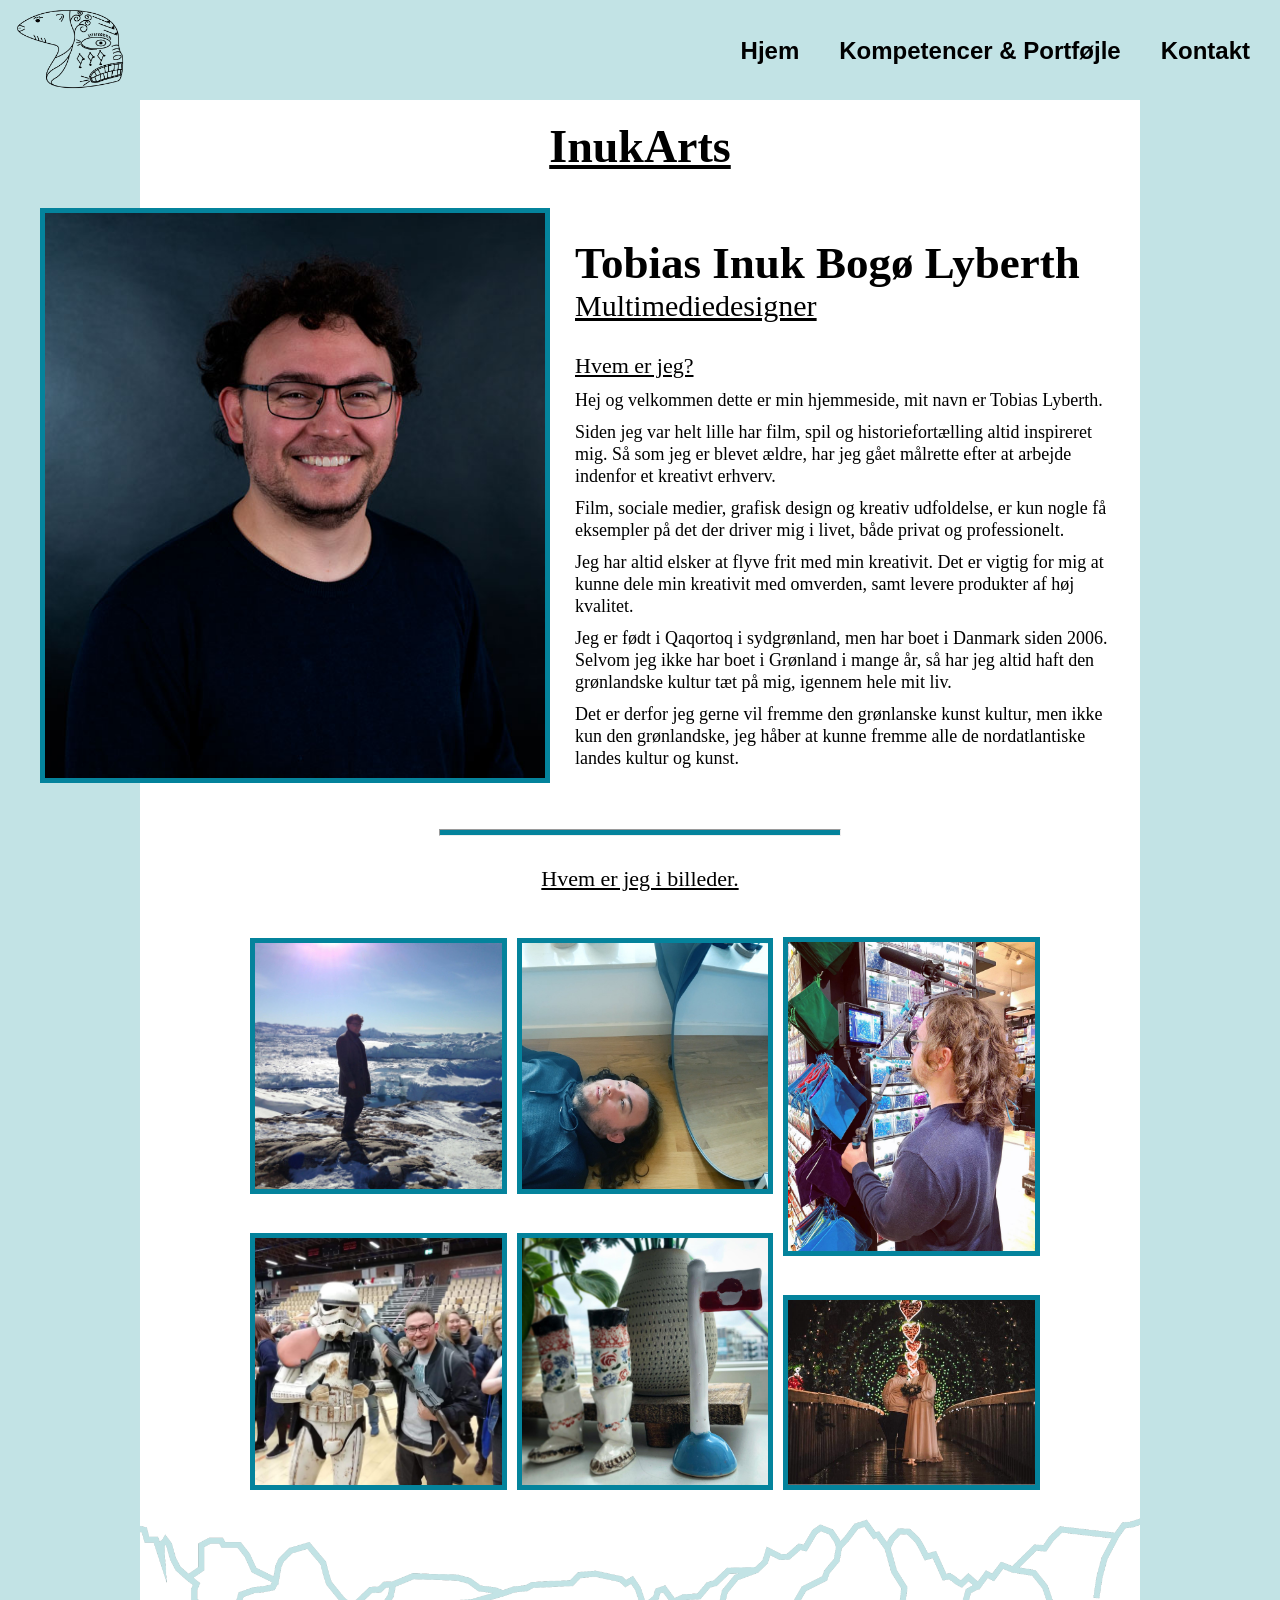
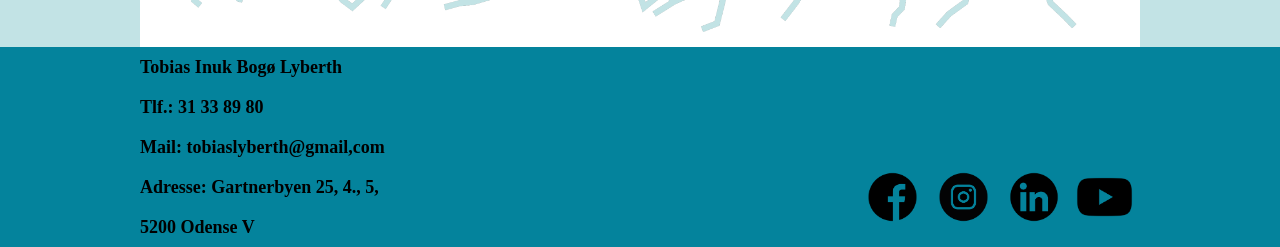
==== tredje version/index.html @ d22c3d8f "rename" ====
<!DOCTYPE html>
<html lang="da">

<head>

    <meta charset="UTF-8">
    <title>InukArts</title>
    <meta name="viewport" content="width=device-width, initial-scale=1.0">
    <link href="style.css" rel="stylesheet">

</head>

<body>

    <!--Header-->
    <div class="box1"></div>

    <header class="header1">
        <div class="logo">
            <a href="index copy.html"><img src="billeder&videoer/inukatrs_logo-bold02.png" alt="InukArts logo"></a>
        </div>

        <nav class="nav">
            <ul class="item1">
                <li><a href="index copy.html">
                        <h2>Hjem</h2>
                    </a></li>
                <li><a href="kompetencer&portføjle copy.html">
                        <h2>Kompetencer & Portføjle</h2>
                    </a></li>
                <li><a href="kontakt copy.html">
                        <h2>Kontakt</h2>
                    </a></li>
            </ul>
        </nav>
    </header>

    <!--rammen for hjemmesiden-->
    <div class="wrapper">
        <h1 class="title1">InukArts</h1>
        <div class="pbfoto">
            <img src="billeder&videoer/forside-billede-web.jpg" alt="Mig">
            <h4>Tobias Inuk Bogø Lyberth</h4>
            <p class="udannelse">Multimediedesigner</p>
            <p class="hvemerjeg">Hvem er jeg?</p>
            <p class="mig1">Hej og velkommen dette er min hjemmeside, mit navn er Tobias Lyberth.</p>
            <p class="mig1">Siden jeg var helt lille har film, spil og historiefortælling altid inspireret mig. Så som
                jeg er blevet ældre, har jeg gået målrette efter at arbejde indenfor et kreativt erhverv.</p>
            <p class="mig1">Film, sociale medier, grafisk design og kreativ udfoldelse, er kun nogle få eksempler på det
                der driver mig i livet, både privat og professionelt.</p>
            <p class="mig1">Jeg har altid elsker at flyve frit med min kreativit. Det er vigtig for mig at kunne dele
                min kreativit med omverden, samt levere produkter af høj kvalitet.</p>
            <p class="mig1">Jeg er født i Qaqortoq i sydgrønland, men har boet i Danmark siden 2006. Selvom jeg ikke har
                boet i Grønland i mange år, så har jeg altid haft den grønlandske kultur tæt på mig, igennem hele mit
                liv.</p>
            <p class="mig1">Det er derfor jeg gerne vil fremme den grønlanske kunst kultur, men ikke kun den
                grønlandske, jeg håber at kunne fremme alle de nordatlantiske landes kultur og kunst.</p>

            <hr>
        
            <p class="hvemerjeg2">Hvem er jeg i billeder.</p>
        
        <div class="billedermig">
            
            <div class="column">
                <img  src="billeder&videoer/ung-mig.jpg" alt="En ung mig">
                <img  src="billeder&videoer/star-wars.jpg" alt="STAR WARS">
            </div>
            <div class="column">
                <img  src="billeder&videoer/corona.jpg" alt="Corona">
                <img  src="billeder&videoer/groelandsk.jpg" alt="Kamikker">
            </div>
            <div class="column">
                <img  src="billeder&videoer/mig-på-arbejde.jpg" alt="Mig på arbejde">
                <img  src="billeder&videoer/bryllup.JPG" alt="Bryllup">
            </div>
        </div>

        </div>
        <div class="ishav">
            <img src="billeder&videoer/bundbillede.png" alt="ishav">
        </div>
    </div>

    <!--footer for hjemmesiden-->
    <footer class="footer1">
        <div class="wrapper-footer footer1-flex">
            <div class="oplysninger">
                <ul class="item2">
                    <li>
                        <h3>Tobias Inuk Bogø Lyberth</h3>
                    </li>
                    <li>
                        <h3>Tlf.: 31 33 89 80</h3>
                    </li>
                    <li>
                        <h3>Mail: tobiaslyberth@gmail,com</h3>
                    </li>
                    <li><a
                            href="https://www.google.com/maps/place/Gartnerbyen+25,+5200+Odense/@55.3953669,10.3548619,17z/data=!3m1!4b1!4m6!3m5!1s0x464cdfe820bb2b7b:0xb87500236441e39c!8m2!3d55.3953639!4d10.3574368!16s%2Fg%2F11r6rtnsw8?entry=ttu">
                            <h3 class="adresse">Adresse: Gartnerbyen 25, 4., 5, 5200 Odense V</h3>
                        </a></li>
                </ul>
            </div>
            <div class="social">
                <div class="facebook">
                    <a href="https://www.facebook.com/tobiaslyberth">
                        <img src="billeder&videoer/facebook_logo.png" alt="Facebook">
                        <img src="billeder&videoer/facebook_logo-hover.png" class="facebook-hover" alt="Facebook hover">
                    </a>
                </div>
                <div class="instagram">
                    <a href="https://www.instagram.com/tobias_lyberth/">
                        <img src="billeder&videoer/instagram_logo.png" alt="Instagram">
                        <img src="billeder&videoer/instagram_logo_hover.png" class="instagram-hover"
                            alt="Instagram hover">
                    </a>
                </div>
                <div class="linkedin">
                    <a href="https://www.linkedin.com/in/tobias-lyberth-909104238/">
                        <img src="billeder&videoer/linkedin_logo.png" alt="Linkedin">
                        <img src="billeder&videoer/linkedin_logo_hover.png" class="linkedin-hover" alt="Linkedin hover">
                    </a>
                </div>
                <div class="youtube">
                    <a href="https://www.youtube.com/channel/UC3QNZcIiZzQt-ZxKigrC2IA">
                        <img src="billeder&videoer/youtube_logo.png" alt="Youtube">
                        <img src="billeder&videoer/youtube_logo_hover.png" class="youtube-hover" alt="Youtube hover">
                    </a>
                </div>
            </div>
        </div>
    </footer>

</body>

</html>
---- tredje version/style.css ----
/*Body*/
* {
    margin: 0;
    padding: 0;
}

body {
    background-color: #c2e3e5;
}



/*Header*/
.header1 {
    width: 100%;
    height: 80px;
    background-color: #04839c;
    display: flex;
    justify-content: space-between;
    z-index: 99;
}

.logo {
    width: fit-content;
    height: 100%;
    margin-top: 10px;
    margin-left: 10px;
}

.logo img {
    height: 50px;
    align-self: center;
}

.nav {
    width: fit-content;
    height: 100%;
}

.nav li {
    list-style: none;
    margin-right: 10px;
    float: left;
}

.nav li a {
    display: block;
    text-decoration: none;
    padding: 1px 10px;
    line-height: 80px;
}

.nav li a h2 {
    font-size: 16px;
    color: #000000;
    font-family: arial;
}

.nav li a h2:hover {
    color: #8abfbe;
    text-decoration: underline;
}



/*Wrapper*/
.wrapper {
    margin: 0 auto;
    width: 400px;
    min-height: 50vh;
    background-color: rgb(255, 255, 255);
}

.wrapper h1 {
    padding-top: 20px;
    text-align: center;
    position: static;
    text-decoration: underline;
}

.pbfoto img {
    width: 75%;
    margin-top: 20px;
    margin-left: 50px;
    border: 5px solid #04839c;
}

.wrapper h4 {
    font-size: 25px;
    padding-left: 50px;
}

.wrapper .udannelse {
    font-size: 20px;
    padding-left: 50px;
    padding-bottom: 5px;
    text-decoration: underline;
}

.wrapper .hvemerjeg {
    font-size: 18px;
    padding-left: 50px;
    padding-top: 20px;
    text-decoration: underline;
}

.mig1 {
    font-size: 18px;
    padding-top: 10px;
    padding-bottom: 10px;
    padding-left: 50px;
    padding-right: 50px;
    line-height: 22px;
}

.wrapper hr {
    height: 3px;
    width: 200px;
    margin-top: 10px;
    margin-bottom: 10px;
    margin-left: auto;
    margin-right: auto;
    background-color: #04839c;
}

.wrapper .hvemerjeg2 {
    font-size: 22px;
    margin-top: 20px;
    text-align: center;
    text-decoration: underline;
}

.wrapper .ishav {
    width: fit-content;
    height: 100%;
    margin-left: auto;
    margin-right: auto;
}

.ishav img {
    width: 400px;
}



/*Footer*/
.footer1 {
    position: static;
    left: 0;
    right: 0;
    bottom: 0;
    width: 100%;
    height: 280px;
    background-color: #04839c;
}

.footer1-flex {
    display: flex;
}

.wrapper-footer {
    margin: 0 auto;
    width: 400px;
}

.social {
    width: 100%;
    display: flex;
    flex-direction: column;
    margin-top: 40px;
}

.social img {
    height: 50px;
    align-self: center;

}

.item2 {
    list-style: none;
    line-height: 40px;
}

.item2 li a {
    text-decoration: none;
}

.item2 h3 {
    font-size: 18px;
    color: #000;
}

.adresse:hover {
    color: #8abfbe;
    text-decoration: underline;
}

/*facebook*/
.facebook {
    position: relative;
    display: inline-block;
    padding-left: 100px;
}

.facebook .facebook-hover {
    display: none;
    position: absolute;
    top: 0;
    left: 0;
}

.facebook:hover .facebook-hover {
    display: inline;
    padding-left: 100px;
}

/*instagram*/
.instagram {
    position: relative;
    display: inline-block;
    padding-left: 100px;
}

.instagram .instagram-hover {
    display: none;
    position: absolute;
    top: 0;
    left: 0;
}

.instagram:hover .instagram-hover {
    display: inline;
    padding-left: 100px;
}

/*linkedin*/
.linkedin {
    position: relative;
    display: inline-block;
    padding-left: 100px;
}

.linkedin .linkedin-hover {
    display: none;
    position: absolute;
    top: 0;
    left: 0;
}

.linkedin:hover .linkedin-hover {
    display: inline;
    padding-left: 100px;
}

/*youtube*/
.youtube {
    position: relative;
    display: inline-block;
    padding-left: 100px;
}

.youtube .youtube-hover {
    display: none;
    position: absolute;
    top: 0;
    left: 0;
}

.youtube:hover .youtube-hover {
    display: inline;
    padding-left: 100px;
}



/*Kontakt side*/
.kontakt {
    padding: 50px;
    text-align: center;
}

.kontakt-box {
    max-width: 800px;
    margin: 0 auto;
}

.kontakt-wrapper {
    grid-template-columns: 1fr;
}

.kontakt-form {
    text-align: left;
}

.kontakt-form h3 {
    font-size: 26px;
    margin-bottom: 20px;
}

.form-gruppe {
    margin-bottom: 20px;
}

input,
textarea {
    width: 100%;
    padding: 12px;
    border: none;
    background-color: #c2e3e5;
    color: #333;
}

input:focus,
textarea:focus {
    outline: none;
    box-shadow: 0 0 8px #bbb;
}

button {
    display: inline-block;
    padding: 12px 24px;
    background-color: #c2e3e5;
    color: #fff;
    border: none;
    cursor: pointer;
    transition: 0.3s ease;
    margin-left: 30%;
}

button:hover {
    background-color: #04839c;
}

.kontakt-info {
    text-align: left;
    padding-top: 20px;
}

.kontakt-info h3 {
    font-size: 26px;
    margin-bottom: 20px;
    color: #000;
}

.kontakt-info p {
    margin-bottom: 10px;
    color: #000;
}



/*Komepenter & portføjle side*/
.wrapper-portføjle {
    margin: 0 auto;
    width: 400px;
    height: 100%;
    background-color: rgb(255, 255, 255);
}

.wrapper-portføjle h1 {
    padding-top: 20px;
    text-align: center;
    position: static;
    text-decoration: underline;
}

.wrapper-portføjle .kp-beskrivelse {
    padding-top: 10px;
}

.wrapper-portføjle .kp1 {
    padding-top: 10px;
    padding-left: 50px;
    padding-right: 50px;
    padding-bottom: 10px;
    font-size: 18px;
    line-height: 20px;
}

.wrapper-portføjle hr {
    height: 3px;
    width: 200px;
    margin-top: 10px;
    margin-bottom: 10px;
    margin-left: auto;
    margin-right: auto;
    background-color: #04839c;
}



/*Første række billeder & videoer*/
.portføjle-billeder1 {
    display: flex;
    flex-direction: column;
    justify-content: space-around;
    padding-top: 10px;
    padding-left: 45px;
    padding-bottom: 10px;
}

.portføjle-billeder1 li {
    list-style: none;
}

.portføjle-billeder1 li img {
    width: 300px;
    border: 5px solid #04839c;
}

.portføjle-billeder1 li video {
    border: 5px solid #04839c;
}

.portføjle-billeder1 li p {
    font-size: 18px;
    padding-bottom: 20px;
}



/*Anden række billeder*/
.portføjle-billeder2 {
    display: flex;
    flex-direction: column;
    justify-content: space-around;
    padding-top: 10px;
    padding-left: 45px;
    padding-bottom: 10px;
}

.portføjle-billeder2 li {
    list-style: none;
}

.portføjle-billeder2 li img {
    width: 300px;
    border: 5px solid #04839c;
}

.portføjle-billeder2 li video {
    border: 5px solid #04839c;
}

.portføjle-billeder2 li p {
    font-size: 18px;
    padding-bottom: 20px;
}



/*Række af videoer*/
.wrapper-portføjle .kp2 {
    padding-top: 10px;
    padding-left: 50px;
    padding-right: 50px;
    padding-bottom: 10px;
    font-size: 18px;
    line-height: 20px;
}

.portføjle-videoer1 li {
    list-style: none;
    padding-top: 10px;
    padding-bottom: 10px;
}

.portføjle-videoer1 li video {
    border: 5px solid #04839c;
}

.portføjle-videoer1 li p {
    font-size: 18px;
    padding-bottom: 10px;
}

.youtube-video {
    padding-left: 20px;
    padding-right: 28px;
}

.øl {
    aspect-ratio: 16 / 9;
    width: 100%;
    height: 100%;
    border: 5px solid #04839c;
  }

  .fuck {
    aspect-ratio: 16 / 9;
    width: 100%;
    height: 100%;
    border: 5px solid #04839c;
  }
/*Slutning af koden for billeder og videoer*/



/*Wrapper for kempetencer & portføjle*/
.wrapper-portføjle .kp3 {
    padding-top: 10px;
    padding-left: 50px;
    padding-right: 50px;
    padding-bottom: 10px;
    font-size: 18px;
    line-height: 20px;
}

.bundbillede {
    width: fit-content;
    height: 100%;
    margin-left: auto;
    margin-right: auto;
}

.bundbillede img {
    width: 400px;
}



/*PC version af style*/
@media only screen and (min-width: 960px) {

    /*Koden for animationen af header*/
    .box1 {
        width: 100%;
        height: 100px;
        background-color: #c2e3e5;
        margin-top: -100px;
        position: fixed;
        z-index: 99;
    }

    .header1 {
        width: 100%;
        height: 0px;
        background-color: #04839c;
        display: flex;
        justify-content: space-between;
        position: fixed;
        margin-top: -100px;
        transition-property: height;
        transition-duration: 0.5s;
        transition-delay: 0.2s;
        z-index: 99;
    }

    .header1:hover {
        width: 100%;
        height: 100px;
    }


    .logo {
        width: fit-content;
        height: 100%;
        margin-top: 0px;
        margin-left: 10px;
    }

    .logo img {
        height: 90px;
        align-self: center;
    }

    .nav {
        width: fit-content;
        height: 100%;
    }

    .nav li {
        list-style: none;
        margin-right: 20px;
        float: left;
    }

    .nav li a {
        display: block;
        text-decoration: none;
        padding: 1px 10px;
        line-height: 100px;
    }

    /*Slutningen på header animations koden*/



    /*PC versionen af wrapperen*/
    .nav li a h2 {
        font-size: 24px;
    }

    .wrapper {
        margin-top: 100px;
        width: 1000px;
    }

    .wrapper-portføjle {
        margin-top: 100px;
        width: 1000px;
    }

    .wrapper h1 {
        font-size: 46px;
    }

    .wrapper-portføjle h1 {
        font-size: 46px;
    }

    .pbfoto img {
        width: 50%;
        margin-top: 35px;
        margin-left: -100px;
    }

    .wrapper h4 {
        font-size: 45px;
        padding: 0;
        margin-left: 435px;
        margin-top: -550px;
    }

    .wrapper .udannelse {
        font-size: 30px;
        padding: 0;
        margin-left: 435px;
        text-decoration: underline;
    }

    .wrapper .hvemerjeg {
        font-size: 22px;
        padding: 0;
        margin-top: 30px;
        margin-left: 435px;
        text-decoration: underline;
    }

    .mig1 {
        font-size: 18px;
        margin-top: 10px;
        margin-left: 435px;
        padding: 0;
        padding-right: 30px;
        line-height: 22px;
    }

    .wrapper hr {
        margin-top: 60px;
        height: 5px;
        width: 400px;
    }

    .wrapper .hvemerjeg2 {
        font-size: 22px;
        margin-top: 30px;
        text-align: center;
        text-decoration: underline;
    }

    .billedermig {
        display: flex;
        justify-content: center;
        align-items: center;
        flex-wrap: wrap;
        margin-left: 200px;
    }

    .column {
        flex: 20%;
        max-width: 100%;
        padding: 10px;
    }

    .column img {
        width: 100%;
    }

    .ishav img {
        width: 1000px;
    }



    /*PC versionen af footer*/
    .footer1 {
        height: 200px;
    }


    .wrapper-footer {
        width: 1000px;
    }

    .social {
        width: 100%;
        display: flex;
        flex-direction: row;
        justify-content: end;
        margin-top: 125px;
    }

    /*facebook*/
    .facebook {
        padding: 0;
    }

    .facebook:hover .facebook-hover {
        padding: 0;
    }

    /*instagram*/
    .instagram {
        padding: 0;
    }

    .instagram:hover .instagram-hover {
        padding: 0;
    }

    /*linkedin*/
    .linkedin {
        padding: 0;
    }

    .linkedin:hover .linkedin-hover {
        padding: 0;
    }

    /*youtube*/
    .youtube {
        padding: 0;
    }

    .youtube:hover .youtube-hover {
        padding: 0;
    }



    /*PC versionen af kontakt siden*/
    .kontakt-wrapper {
        display: grid;
        grid-template-columns: repeat(2, 1fr);
        grid-gap: 30px;
    }

    .kontakt-info {
        padding-top: 0px;
        padding-left: 20px;
    }

    button {
        margin-left: 36%;
    }



    /*PC version af kompetencer og portføjle side*/
    .wrapper-portføjle {
        width: 1000px;
    }

    .wrapper-portføjle .kp-beskrivelse {
        padding: 50px

    }

    .wrapper-portføjle hr {
        margin-top: 20px;
        height: 5px;
        width: 400px;
    }

    .portføjle-billeder1 {
        flex-direction: row;
        transform: skewy(5deg);
        padding: 50px;
        margin-top: 50px;
    }

    .portføjle-billeder1 li img {
        width: 250px;
    }

    .portføjle-billeder1 li video {
        width: 250px;
    }

    .portføjle-billeder2 {
        flex-direction: row;
        transform: skewy(-5deg);
        padding: 50px;
        margin-top: -20px;
    }

    .portføjle-billeder2 li img {
        width: 250px;
    }

    .portføjle-billeder2 li video {
        width: 250px;
    }

    .wrapper-portføjle .portføjle-videoer-beskrivelse {
        padding: 50px
    }

    .wrapper-portføjle .beskrivelse-adobe {
        padding: 50px
    }

    .bundbillede img {
        width: 1000px;
    }
}
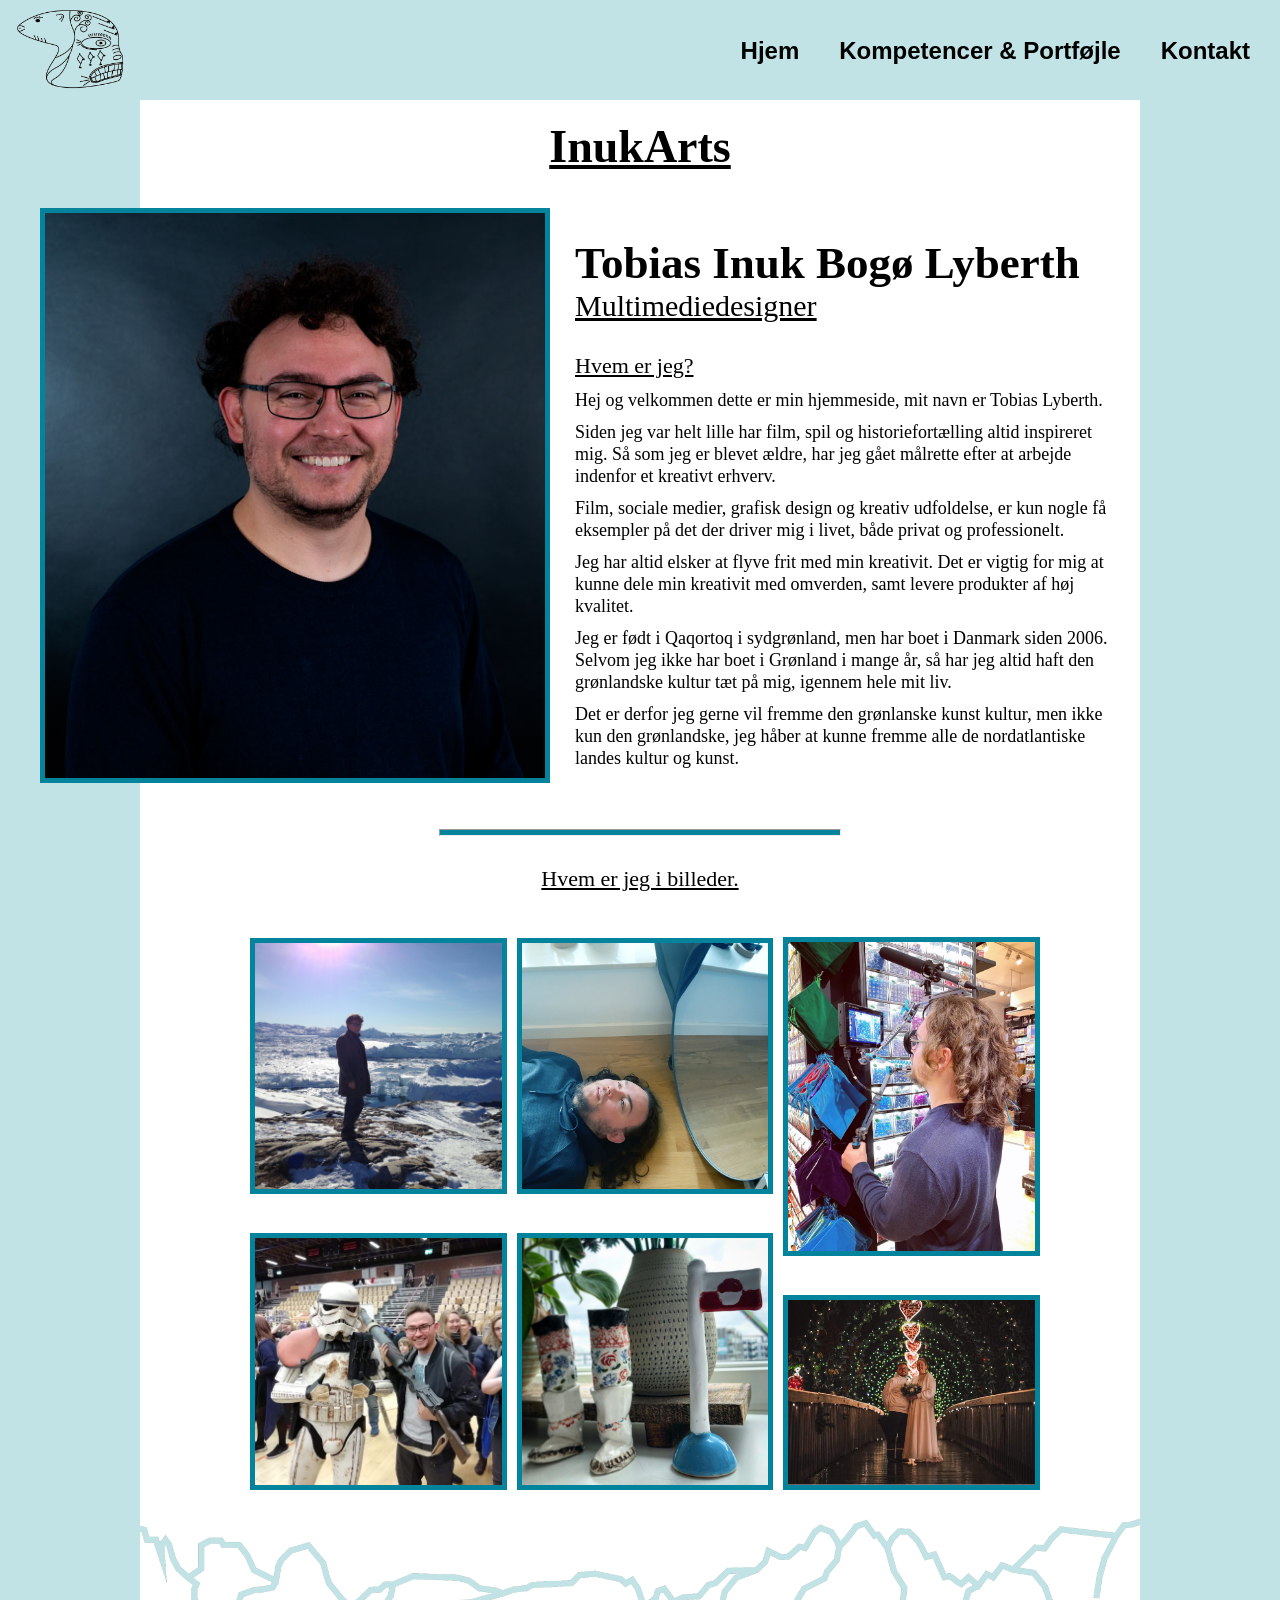
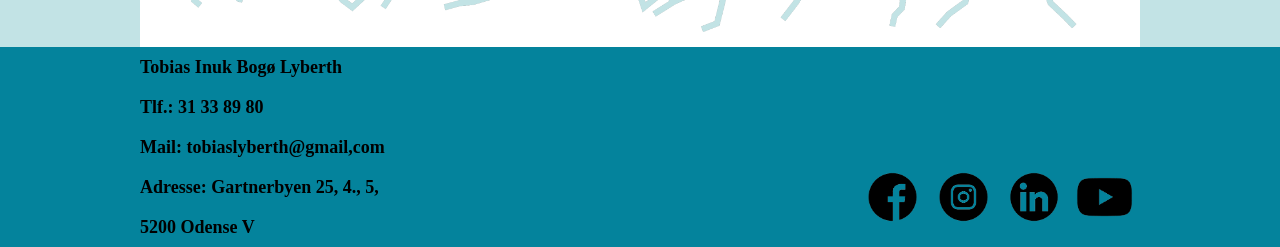
==== commit 822eae7f: "optimering af billeder" ====
--- a/tredje version/index.html
+++ b/tredje version/index.html
@@ -17,18 +17,18 @@
 
     <header class="header1">
         <div class="logo">
-            <a href="index copy.html"><img src="billeder&videoer/inukatrs_logo-bold02.png" alt="InukArts logo"></a>
+            <a href="index.html"><img src="billeder&videoer/inukatrs-logo-web.png" alt="InukArts logo"></a>
         </div>
 
         <nav class="nav">
             <ul class="item1">
-                <li><a href="index copy.html">
+                <li><a href="index.html">
                         <h2>Hjem</h2>
                     </a></li>
-                <li><a href="kompetencer&portføjle copy.html">
+                <li><a href="kompetencer&portføjle.html">
                         <h2>Kompetencer & Portføjle</h2>
                     </a></li>
-                <li><a href="kontakt copy.html">
+                <li><a href="kontakt.html">
                         <h2>Kontakt</h2>
                     </a></li>
             </ul>
--- a/tredje version/style.css
+++ b/tredje version/style.css
@@ -51,7 +51,7 @@
 }
 
 .nav li a h2 {
-    font-size: 16px;
+    font-size: 10px;
     color: #000000;
     font-family: arial;
 }
@@ -66,7 +66,7 @@
 /*Wrapper*/
 .wrapper {
     margin: 0 auto;
-    width: 400px;
+    width: 350px;
     min-height: 50vh;
     background-color: rgb(255, 255, 255);
 }
@@ -138,7 +138,7 @@
 }
 
 .ishav img {
-    width: 400px;
+    width: 350px;
 }
 
 
@@ -160,7 +160,7 @@
 
 .wrapper-footer {
     margin: 0 auto;
-    width: 400px;
+    width: 300px;
 }
 
 .social {
@@ -199,7 +199,7 @@
 .facebook {
     position: relative;
     display: inline-block;
-    padding-left: 100px;
+    padding-left: 50px;
 }
 
 .facebook .facebook-hover {
@@ -211,14 +211,14 @@
 
 .facebook:hover .facebook-hover {
     display: inline;
-    padding-left: 100px;
+    padding-left: 50px;
 }
 
 /*instagram*/
 .instagram {
     position: relative;
     display: inline-block;
-    padding-left: 100px;
+    padding-left: 50px;
 }
 
 .instagram .instagram-hover {
@@ -230,14 +230,14 @@
 
 .instagram:hover .instagram-hover {
     display: inline;
-    padding-left: 100px;
+    padding-left: 50px;
 }
 
 /*linkedin*/
 .linkedin {
     position: relative;
     display: inline-block;
-    padding-left: 100px;
+    padding-left: 50px;
 }
 
 .linkedin .linkedin-hover {
@@ -249,14 +249,14 @@
 
 .linkedin:hover .linkedin-hover {
     display: inline;
-    padding-left: 100px;
+    padding-left: 50px;
 }
 
 /*youtube*/
 .youtube {
     position: relative;
     display: inline-block;
-    padding-left: 100px;
+    padding-left: 50px;
 }
 
 .youtube .youtube-hover {
@@ -268,7 +268,7 @@
 
 .youtube:hover .youtube-hover {
     display: inline;
-    padding-left: 100px;
+    padding-left: 50px;
 }
 
 
@@ -352,7 +352,7 @@
 /*Komepenter & portføjle side*/
 .wrapper-portføjle {
     margin: 0 auto;
-    width: 400px;
+    width: 350px;
     height: 100%;
     background-color: rgb(255, 255, 255);
 }
@@ -404,11 +404,12 @@
 }
 
 .portføjle-billeder1 li img {
-    width: 300px;
+    width: 250px;
     border: 5px solid #04839c;
 }
 
 .portføjle-billeder1 li video {
+    width: 250px;
     border: 5px solid #04839c;
 }
 
@@ -434,11 +435,12 @@
 }
 
 .portføjle-billeder2 li img {
-    width: 300px;
+    width: 250px;
     border: 5px solid #04839c;
 }
 
 .portføjle-billeder2 li video {
+    width: 250px;
     border: 5px solid #04839c;
 }
 
@@ -514,7 +516,7 @@
 }
 
 .bundbillede img {
-    width: 400px;
+    width: 350px;
 }
 
 
